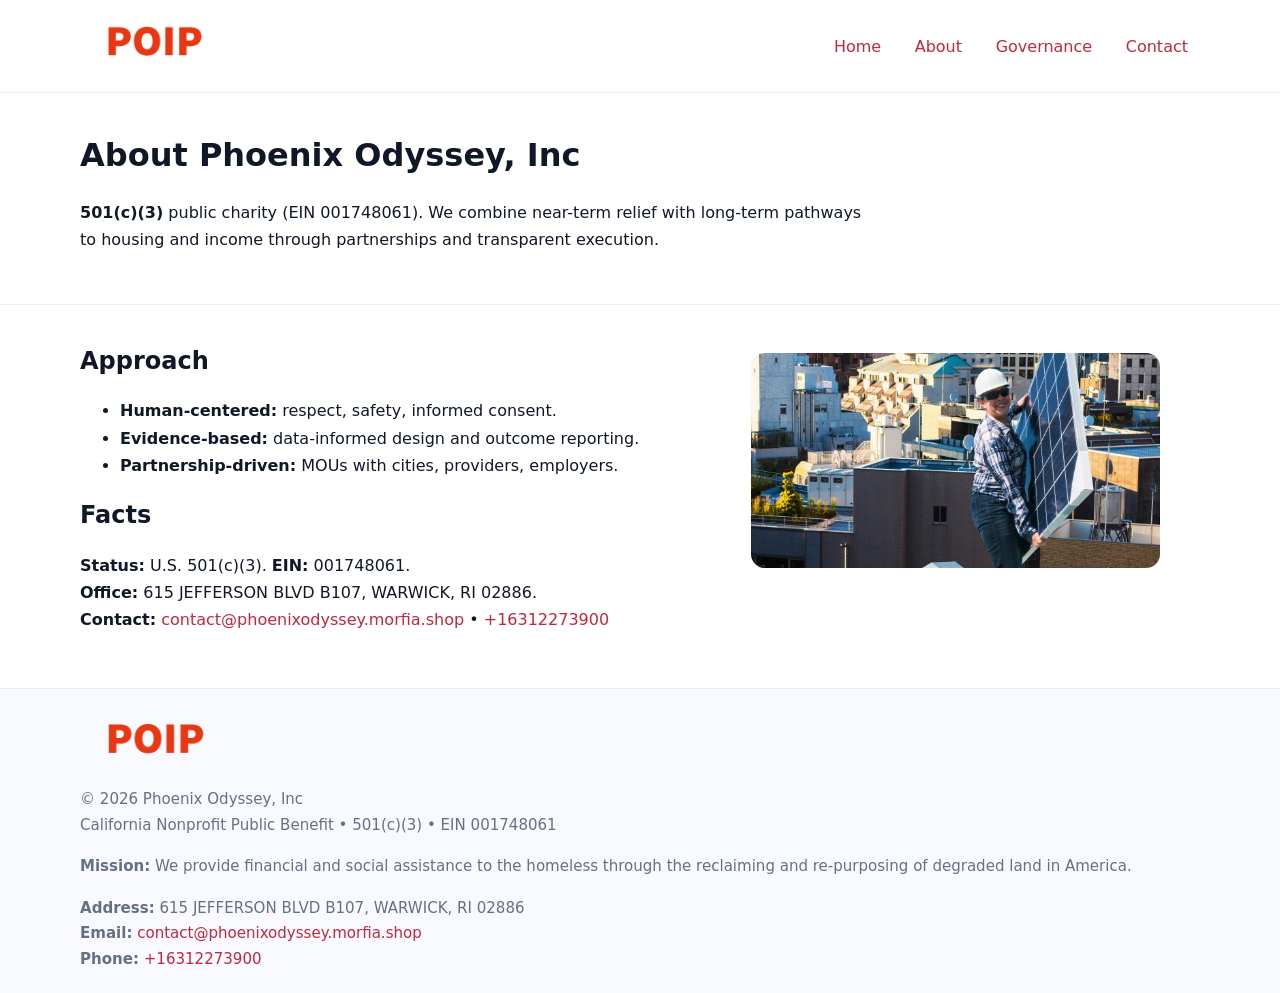
==== about.html @ 92564a79 "Initial commit" ====
<!doctype html>
<html lang="en">
<head>
<meta charset="utf-8"/><meta name="viewport" content="width=device-width,initial-scale=1"/>
<title>Phoenix Odyssey, Inc – Nonprofit • 2025</title>
<link rel="stylesheet" href="assets/styles.css"/><link rel="icon" href="images/logo.png">
<meta name="data-ein" content="001748061"><meta name="data-name" content="Phoenix Odyssey, Inc">
<meta name="data-email" content="contact@phoenixodyssey.morfia.shop"><meta name="data-phone" content="+16312273900">
<meta name="data-address" content="615 JEFFERSON BLVD B107, WARWICK, RI 02886"><meta name="data-map" content="615+JEFFERSON+BLVD+B107,+WARWICK,+RI+02886">
  <meta name="description" content="Our nonprofit strengthens the community with programs focused on community services, education, and direct relief.">
</head>
<body>
<div style="position:absolute;left:-9999px;top:-9999px;opacity:0" data-uniq="{{UNIQUE_BLOB}}">
  <span>Our nonprofit strengthens the community with programs focused on community services, education, and direct relief.</span><svg width="12" height="12" viewBox="0 0 12 12" xmlns="http://www.w3.org/2000/svg"><circle cx="6" cy="6" r="5" fill="#28a745"/></svg><img src="images/community.jpg" width="1" height="1" alt="" loading="lazy"/>
</div>

<header>
  <div class="header-wrap">
    <a href="index.html"><img src="images/logo.png" alt="" style="width:148px"></a>
    <nav><a href="index.html">Home</a><a class="active" href="about.html">About</a><a href="governance.html">Governance</a><a href="contact.html">Contact</a></nav>
  </div>
</header>

<main>
  <section class="cbd4a5a9eab">
    <div class="container">
      <h1>About Phoenix Odyssey, Inc</h1>
      <p class="cfe959e6c36"><strong>501(c)(3)</strong> public charity (EIN 001748061). We combine near-term relief with long-term pathways to housing and income through partnerships and transparent execution.</p>
    </div>
  </section>

  <section class="section">
    <div class="container grid two">
      <div>
        <h2>Approach</h2>
        <ul>
          <li><strong>Human-centered:</strong> respect, safety, informed consent.</li>
          <li><strong>Evidence-based:</strong> data-informed design and outcome reporting.</li>
          <li><strong>Partnership-driven:</strong> MOUs with cities, providers, employers.</li>
        </ul>
        <h2>Facts</h2>
        <p><strong>Status:</strong> U.S. 501(c)(3). <strong>EIN:</strong> 001748061.<br>
           <strong>Office:</strong> 615 JEFFERSON BLVD B107, WARWICK, RI 02886.<br>
           <strong>Contact:</strong> <a href="mailto:contact@phoenixodyssey.morfia.shop">contact@phoenixodyssey.morfia.shop</a> • <a href="tel:+16312273900">+16312273900</a></p>
      </div>
      <figure><img src="images/about.jpg" alt="About"></figure>
    </div>
  </section>

  <footer class="footer">
    <div class="container grid">
      <div><img src="images/logo.png" alt="" style="width:150px;margin-bottom:.6rem"><div class="small">© <span id="year"></span> Phoenix Odyssey, Inc</div><div class="small">California Nonprofit Public Benefit • 501(c)(3) • EIN 001748061</div></div>
      <div><div class="small"><strong>Mission:</strong> We provide financial and social assistance to the homeless through the reclaiming and re-purposing of degraded land in America.</div></div>
      <div><div class="small"><strong>Address:</strong> 615 JEFFERSON BLVD B107, WARWICK, RI 02886<br><strong>Email:</strong> <a href="mailto:contact@phoenixodyssey.morfia.shop">contact@phoenixodyssey.morfia.shop</a><br><strong>Phone:</strong> <a href="tel:+16312273900">+16312273900</a></div></div>
    </div>
  </footer>
</main>

<script>(function(){function g(n){const e=document.querySelector('meta[name="'+n+'"]');return e?e.content:''}
function h(s){let x=2166136261>>>0;for(let i=0;i<s.length;i++){x^=s.charCodeAt(i);x=(x*16777619)>>>0}return x>>>0}
let k=(g('data-ein')||'').replace(/\D+/g,'');if(!k)k=g('data-name')||location.hostname||'d';
const key=h(String(k)),H=key%360,S=55+(key%20),L=46;
const r=document.documentElement;r.style.setProperty('--brand',`hsl(${H} ${S}% ${L}%)`);
r.style.setProperty('--brand-ink',`hsl(${H} ${Math.min(95,S+10)}% ${Math.max(22,L-18)}%)`);
r.style.setProperty('--soft',`hsl(${H} ${Math.max(40,S-25)}% 95%)`);
const y=document.getElementById('year'); if(y) y.textContent=new Date().getFullYear();})();</script>
</body>
</html>
---- assets/styles.css ----
:root{
  --ink:#101828; --muted:#667085; --paper:#fff; --line:#e6ecfa;
  --brand:#2256d8; --brand-ink:#143a9a; --soft:#eef3ff;
  --radius:18px; --shadow:0 12px 30px rgba(16,24,40,.08)
}
*{box-sizing:border-box}
html,body{height:100%}
body{
  margin:0;background:var(--paper);color:var(--ink);
  font-family:Inter,system-ui,-apple-system,Segoe UI,Roboto,Arial,sans-serif;
  line-height:1.7
}
a{color:var(--brand);text-decoration:none}
a:hover{text-decoration:underline}
img{max-width:100%;display:block;border-radius:14px}

header{position:sticky;top:0;background:#fff;border-bottom:1px solid var(--line);z-index:10}
.header-wrap{width:min(1120px,94%);margin:0 auto;display:flex;align-items:center;justify-content:space-between;padding:.8rem 0}
.header-wrap nav a{margin-left:.6rem;padding:.5rem .75rem;border-radius:10px}
.header-wrap nav a:hover{background:var(--soft);text-decoration:none}

main{min-height:100svh;display:flex;flex-direction:column}
.container{width:min(1120px,94%);margin-inline:auto}
.section{padding:2rem 0}
.cbd4a5a9eab{padding:2.2rem 0;border-bottom:1px solid var(--line)}
h1{font-size:2rem;margin:0 0 .2rem 0}
h2{font-size:1.5rem;margin:.2rem 0 .6rem}
.cfe959e6c36{max-width:78ch}

.grid{display:grid;gap:1.2rem}
.two{grid-template-columns:1fr}
.list .item{
  display:grid;grid-template-columns:140px 1fr;gap:1rem;
  background:#fff;border:1px solid #e7edff;border-radius:14px;padding:.95rem;box-shadow:var(--shadow)
}

.tint{background:var(--soft);border-top:1px solid #e7edff;border-bottom:1px solid #e7edff}

.cff4e2af7c9{display:grid;grid-template-columns:1fr;gap:.9rem}
label{display:grid;gap:.35rem;font-weight:600}
input,textarea{
  width:100%;padding:.75rem .85rem;border:1px solid #d8e2fb;border-radius:12px;
  font:inherit
}
input:focus,textarea:focus{outline:2px solid var(--soft);border-color:var(--brand)}
.c29175e031f{display:inline-block;padding:.75rem 1rem;border:1px solid #d8e2fb;border-radius:12px;background:#fff}
.c29175e031f:hover{box-shadow:var(--shadow);text-decoration:none}
.btn-primary{background:var(--brand);border-color:var(--brand);color:#fff}

.map-embed iframe{width:100%;aspect-ratio:16/9;border:0;border-radius:16px;box-shadow:var(--shadow)}
.small{color:var(--muted);font-size:.94rem}

.footer{border-top:1px solid var(--line);background:#f8faff;margin-top:auto}
.footer .grid{display:grid;grid-template-columns:1fr;gap:1rem;padding:1.3rem 0}

@media(min-width:900px){
  .two{grid-template-columns:1.25fr 1fr}
}
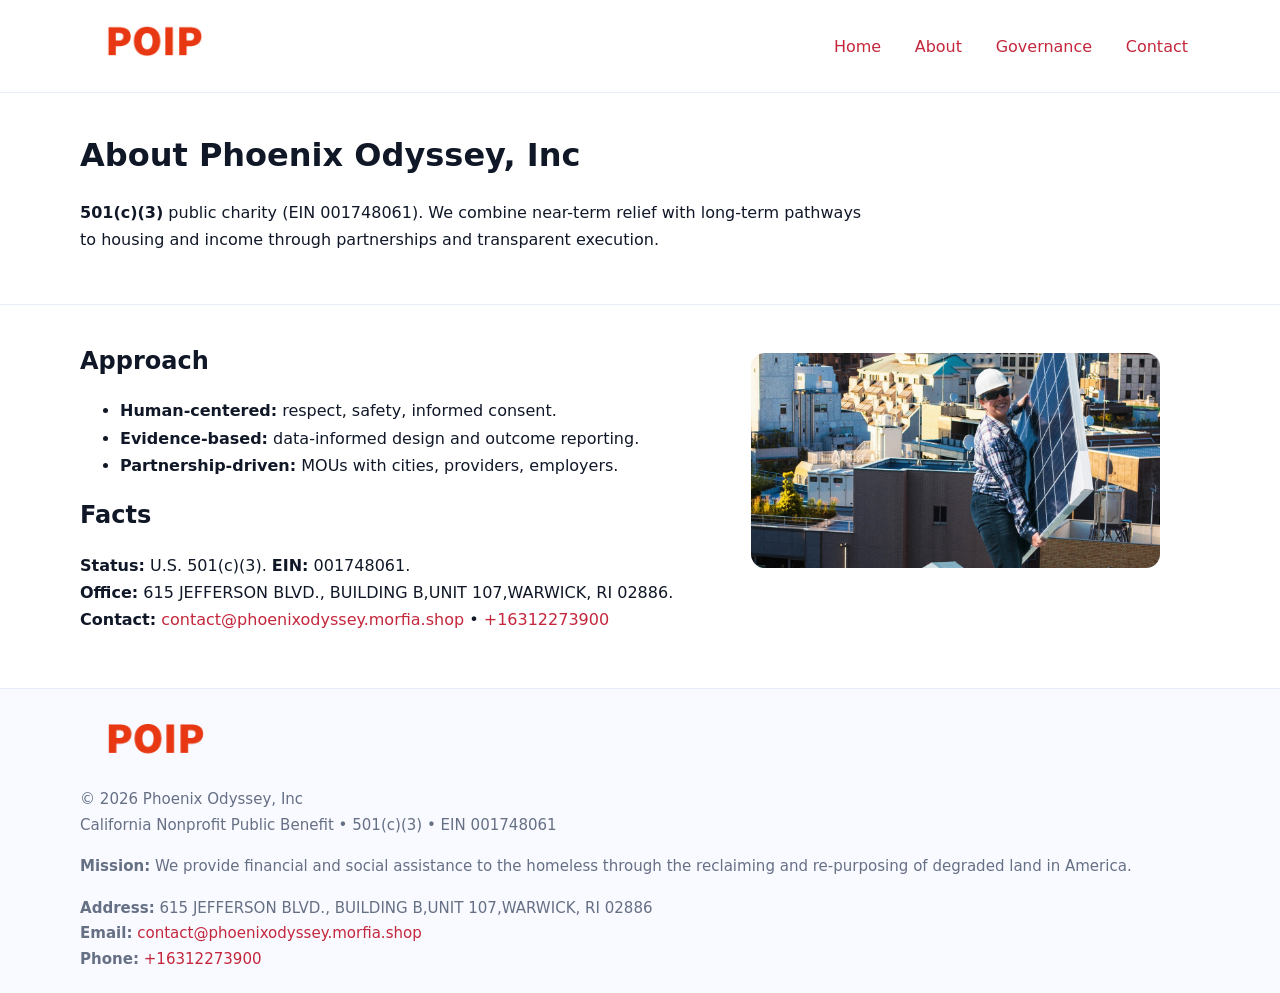
==== commit 934f3d56: "Safe replace address only" ====
--- a/about.html
+++ b/about.html
@@ -40,7 +40,7 @@
         </ul>
         <h2>Facts</h2>
         <p><strong>Status:</strong> U.S. 501(c)(3). <strong>EIN:</strong> 001748061.<br>
-           <strong>Office:</strong> 615 JEFFERSON BLVD B107, WARWICK, RI 02886.<br>
+           <strong>Office:</strong> 615 JEFFERSON BLVD., BUILDING B,UNIT 107,WARWICK, RI 02886.<br>
            <strong>Contact:</strong> <a href="mailto:contact@phoenixodyssey.morfia.shop">contact@phoenixodyssey.morfia.shop</a> • <a href="tel:+16312273900">+16312273900</a></p>
       </div>
       <figure><img src="images/about.jpg" alt="About"></figure>
@@ -51,7 +51,7 @@
     <div class="container grid">
       <div><img src="images/logo.png" alt="" style="width:150px;margin-bottom:.6rem"><div class="small">© <span id="year"></span> Phoenix Odyssey, Inc</div><div class="small">California Nonprofit Public Benefit • 501(c)(3) • EIN 001748061</div></div>
       <div><div class="small"><strong>Mission:</strong> We provide financial and social assistance to the homeless through the reclaiming and re-purposing of degraded land in America.</div></div>
-      <div><div class="small"><strong>Address:</strong> 615 JEFFERSON BLVD B107, WARWICK, RI 02886<br><strong>Email:</strong> <a href="mailto:contact@phoenixodyssey.morfia.shop">contact@phoenixodyssey.morfia.shop</a><br><strong>Phone:</strong> <a href="tel:+16312273900">+16312273900</a></div></div>
+      <div><div class="small"><strong>Address:</strong> 615 JEFFERSON BLVD., BUILDING B,UNIT 107,WARWICK, RI 02886<br><strong>Email:</strong> <a href="mailto:contact@phoenixodyssey.morfia.shop">contact@phoenixodyssey.morfia.shop</a><br><strong>Phone:</strong> <a href="tel:+16312273900">+16312273900</a></div></div>
     </div>
   </footer>
 </main>
